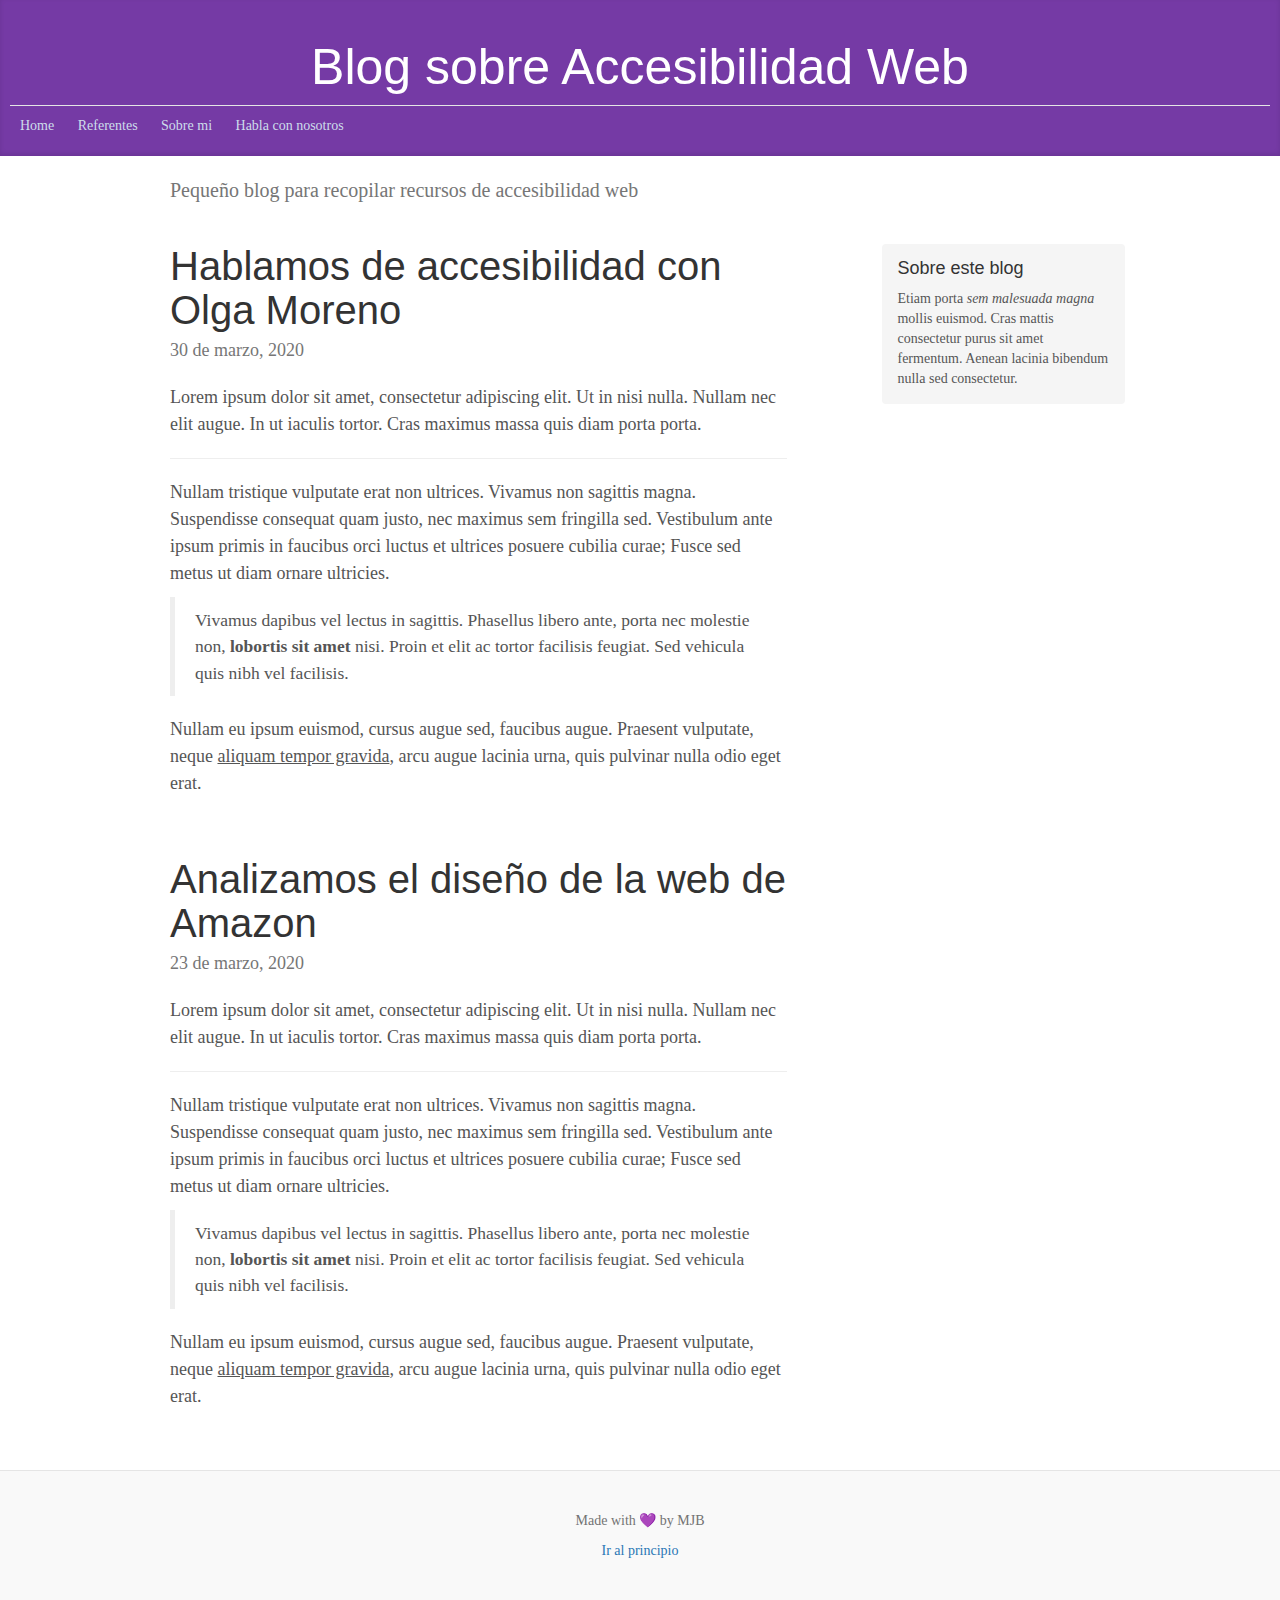
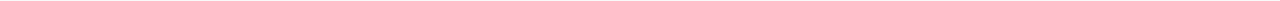
==== index.html @ c4e6eab2 "added tabindex" ====
<!DOCTYPE html>
<html lang="en">

<head>
    <meta charset="utf-8">
    <meta name="viewport" content="width=device-width, initial-scale=1">
    <meta name="description" content="Recopilación de contenidos sobre accesibilidad web">

    <title>Blog sobre Accesibilidad Web</title>

    <!-- Bootstrap compiled and minified CSS -->
    <link rel="stylesheet" href="https://maxcdn.bootstrapcdn.com/bootstrap/3.3.5/css/bootstrap.min.css">
    <link href="blog.css" rel="stylesheet">
</head>

<body>
    <!-- HEADER -->
    <header>
        <div class="blog-masthead">
            <h1 class="blog-title">Blog sobre Accesibilidad Web</h1>
            <nav class="blog-nav">
                <a class="blog-nav-item" href="#">Home</a>
                <a class="blog-nav-item" href="referentes.html">Referentes</a>
                <a class="blog-nav-item" href="about.html">Sobre mi</a>
                <a class="blog-nav-item" href="contacto.html">Habla con nosotros</a>
            </nav>
        </div>
    </header>

    <main class="container">
        <div class="blog-header">
            <p class="lead blog-description"> Pequeño blog para recopilar recursos de accesibilidad web </p>
        </div>

        <div class="row">
            <!-- MAIN -->
            <div class="col-sm-8 blog-main">
                <!-- POST 1 -->
                <article class="blog-post">
                    <h2 class="blog-post-title" tabindex="0">Hablamos de accesibilidad con Olga Moreno</h2>
                    <p class="blog-post-meta">30 de marzo, 2020</p>

                    <p>Lorem ipsum dolor sit amet, consectetur adipiscing elit. Ut in nisi nulla. Nullam nec elit augue.
                        In ut iaculis tortor. Cras maximus massa quis diam porta porta.</p>
                    <hr>
                    <p>Nullam tristique vulputate erat non ultrices. Vivamus non sagittis magna. Suspendisse consequat
                        quam justo, nec maximus sem fringilla sed. Vestibulum ante ipsum primis in faucibus orci luctus
                        et ultrices posuere cubilia curae; Fusce sed metus ut diam ornare ultricies.</p>
                    <blockquote>
                        <p>Vivamus dapibus vel lectus in sagittis. Phasellus libero ante, porta nec molestie non,
                            <strong>lobortis sit amet</strong> nisi. Proin et elit ac tortor facilisis feugiat. Sed
                            vehicula quis nibh vel facilisis.
                        </p>
                    </blockquote>
                    <p>Nullam eu ipsum euismod, cursus augue sed, faucibus augue. Praesent vulputate, neque <u>aliquam
                            tempor gravida</u>, arcu augue lacinia urna, quis pulvinar nulla odio eget erat.</p>
                </article>
                <!-- POST 2 -->
                <article class="blog-post">
                    <h2 class="blog-post-title" tabindex="0">Analizamos el diseño de la web de Amazon</h2>
                    <p class="blog-post-meta">23 de marzo, 2020</p>

                    <p>Lorem ipsum dolor sit amet, consectetur adipiscing elit. Ut in nisi nulla. Nullam nec elit augue.
                        In ut iaculis tortor. Cras maximus massa quis diam porta porta.</p>
                    <hr>
                    <p>Nullam tristique vulputate erat non ultrices. Vivamus non sagittis magna. Suspendisse consequat
                        quam justo, nec maximus sem fringilla sed. Vestibulum ante ipsum primis in faucibus orci luctus
                        et ultrices posuere cubilia curae; Fusce sed metus ut diam ornare ultricies.</p>
                    <blockquote>
                        <p>Vivamus dapibus vel lectus in sagittis. Phasellus libero ante, porta nec molestie non,
                            <strong>lobortis sit amet</strong> nisi. Proin et elit ac tortor facilisis feugiat. Sed
                            vehicula quis nibh vel facilisis.
                        </p>
                    </blockquote>
                    <p>Nullam eu ipsum euismod, cursus augue sed, faucibus augue. Praesent vulputate, neque <u>aliquam
                            tempor gravida</u>, arcu augue lacinia urna, quis pulvinar nulla odio eget erat.</p>
                </article>
            </div>
            <!-- SIDEBAR -->
            <div class="col-sm-3 col-sm-offset-1 blog-sidebar">
                <aside class="sidebar-module sidebar-module-inset">
                    <h4 tabindex="0">Sobre este blog</h4>
                    <p>Etiam porta <em>sem malesuada magna</em> mollis euismod. Cras mattis consectetur purus sit amet
                        fermentum. Aenean lacinia bibendum nulla sed consectetur.</p>
                </aside>
                <!-- 
                <div class="sidebar-module">
                    <h4>Post antiguos</h4>
                    <ol class="list-unstyled">
                        <li><a href="#">Marzo 2021</a></li>
                        <li><a href="#">Febrero 2021</a></li>
                        <li><a href="#">Enero 2021</a></li>
                    </ol>
                </div>
            </div>
            -->
        </div>

    </main>
    <!-- FOOTER -->
    <footer class="blog-footer">
        <p>Made with &#128156; by MJB</p>
        <p>
            <a href="#">Ir al principio</a>
        </p>
    </footer>

    <script src="https://ajax.googleapis.com/ajax/libs/jquery/1.11.3/jquery.min.js"></script>
    <script src="https://maxcdn.bootstrapcdn.com/bootstrap/3.3.5/js/bootstrap.min.js"></script>
</body>

</html>
---- blog.css ----
/*
 * Globals
 */

 body {
    font-family: Georgia, "Times New Roman", Times, serif;
    color: #555;
  }
  
  h1, .h1,
  h2, .h2,
  h3, .h3,
  h4, .h4,
  h5, .h5,
  h6, .h6 {
    margin-top: 0;
    font-family: "Helvetica Neue", Helvetica, Arial, sans-serif;
    font-weight: normal;
    color: #333;
  }
  
  
  /*
   * Override Bootstrap's default container.
   */
  
  @media (min-width: 1200px) {
    .container {
      width: 970px;
    }
  }
  
  
  /*
   * Masthead for nav
   */
  
  .blog-masthead {
    padding: 10px;
    background-color: #753aa5;
    -webkit-box-shadow: inset 0 -2px 5px rgba(0,0,0,.1);
            box-shadow: inset 0 -2px 5px rgba(0,0,0,.1);
  }
  
  /* Nav links */
  .blog-nav-item {
    position: relative;
    display: inline-block;
    padding: 10px;
    font-weight: 500;
    color: #cdddeb;

  }
  .blog-nav-item:hover,
  .blog-nav-item:focus {
    color: #fff;
    font-size: 150%;
    text-decoration: underline;
  }
  
  /* Active state gets a caret at the bottom */
  .blog-nav {
    border-top: 1px solid #e5e5e5;
  }
  
  /*
   * Blog name and description
   */
  
  .blog-header {
    padding-top: 20px;
    padding-bottom: 20px;
  }
  .blog-title {
    color: #fff;
    padding-top: 30px;
    margin-bottom: 10px;
    font-size: 50px;
    font-weight: normal;
    text-align: center;
  }
  .blog-description {
    font-size: 20px;
    color: #767676;
  }
  
  
  /*
   * Main column and sidebar layout
   */
  
  .blog-main {
    font-size: 18px;
    line-height: 1.5;
  }
  
  /* Sidebar modules for boxing content */
  .sidebar-module {
    padding: 15px;
    margin: 0 -15px 15px;
  }
  .sidebar-module-inset {
    padding: 15px;
    background-color: #f5f5f5;
    border-radius: 4px;
  }
  .sidebar-module-inset p:last-child,
  .sidebar-module-inset ul:last-child,
  .sidebar-module-inset ol:last-child {
    margin-bottom: 0;
  }
  
  
  /* Pagination */
  .pager {
    margin-bottom: 60px;
    text-align: left;
  }
  .pager > li > a {
    width: 140px;
    padding: 10px 20px;
    text-align: center;
    border-radius: 30px;
  }
  
  
  /*
   * Blog posts
   */
  
  .blog-post {
    margin-bottom: 60px;
  }

  .blog-post img {
    max-width: 10rem;
  }

  .blog-post-title {
    margin-bottom: 5px;
    font-size: 40px;
  }
  .blog-post-meta {
    margin-bottom: 20px;
    color: #767676;
  }

  .social-media img {
    padding-top: 8px;
    max-width: 4rem;
  }
  
  
  /*
   * Footer
   */
  
  .blog-footer {
    padding: 40px 0;
    color: #999;
    text-align: center;
    background-color: #f9f9f9;
    border-top: 1px solid #e5e5e5;
  }
  .blog-footer p {
    color: #737373;
  }
  .blog-footer a {
    color: #2a77b5;
  }
  .blog-footer p:last-child {
    margin-bottom: 0;
  }
  
  .magic-btn {
    display: inline-block;
    padding: 8px;
    background: #673AB7;
    border-radius: 4px;
    color: white;
    box-shadow: 1px 3px 6px rgba(0, 0, 0, 0.4);
  }

  .u-visually-hidden {
    border: 0;
    clip: rect(0 0 0 0);
    height: 1px;
    margin: -1px;
    overflow: hidden;
    padding: 0;
    position: absolute;
    width: 1px;
}
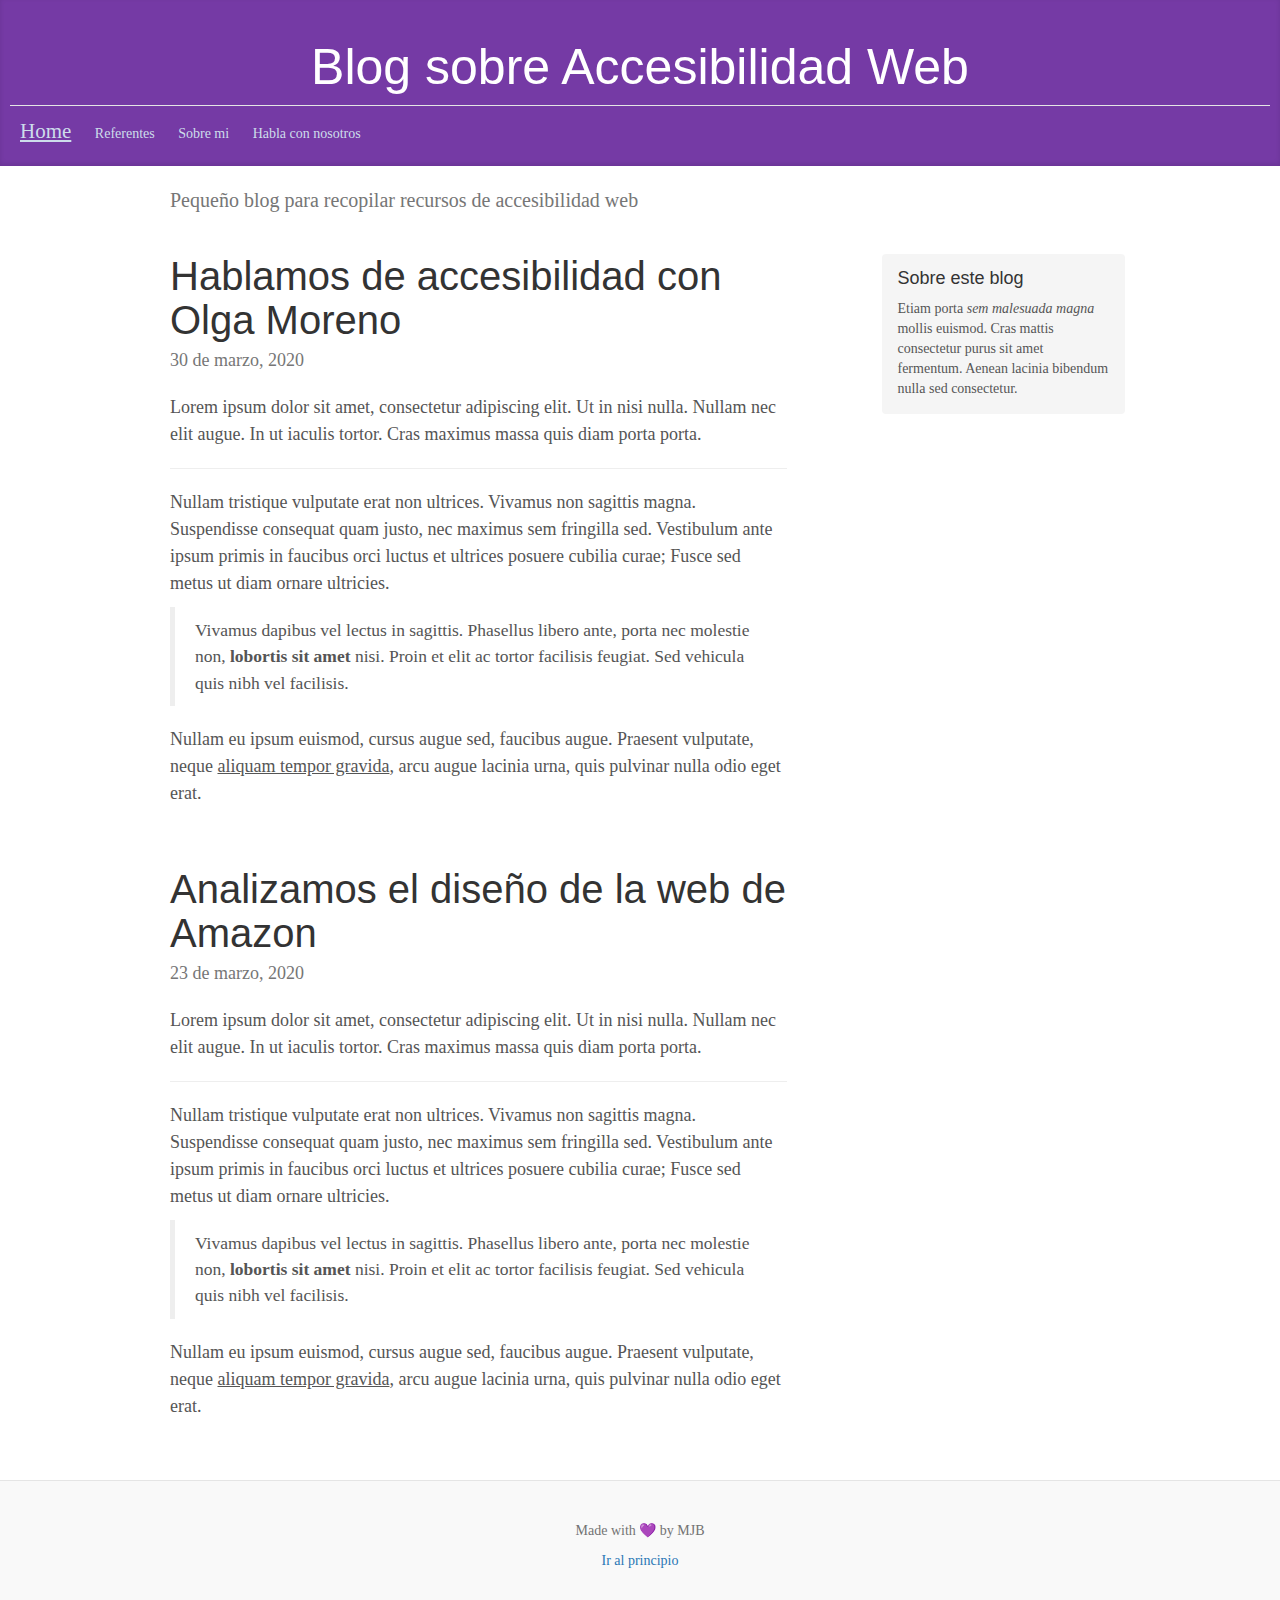
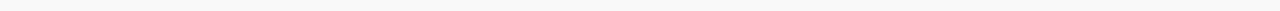
==== commit 64cef541: "changes in menu" ====
--- a/index.html
+++ b/index.html
@@ -19,10 +19,10 @@
         <div class="blog-masthead">
             <h1 class="blog-title">Blog sobre Accesibilidad Web</h1>
             <nav class="blog-nav">
-                <a class="blog-nav-item" href="#">Home</a>
-                <a class="blog-nav-item" href="referentes.html">Referentes</a>
-                <a class="blog-nav-item" href="about.html">Sobre mi</a>
-                <a class="blog-nav-item" href="contacto.html">Habla con nosotros</a>
+                <a class="current" href="#">Home</a>
+                <a href="referentes.html">Referentes</a>
+                <a href="about.html">Sobre mi</a>
+                <a href="contacto.html">Habla con nosotros</a>
             </nav>
         </div>
     </header>
--- a/blog.css
+++ b/blog.css
@@ -43,7 +43,7 @@
   }
   
   /* Nav links */
-  .blog-nav-item {
+  .blog-nav a {
     position: relative;
     display: inline-block;
     padding: 10px;
@@ -54,6 +54,13 @@
   .blog-nav-item:hover,
   .blog-nav-item:focus {
     color: #fff;
+    font-size: 150%;
+    text-decoration: underline;
+  }
+
+  
+
+  .blog-nav .current {
     font-size: 150%;
     text-decoration: underline;
   }
@@ -84,6 +91,10 @@
     color: #767676;
   }
   
+  .blog-text {
+    font-size: 16px;
+    color: #767676;
+  }
   
   /*
    * Main column and sidebar layout
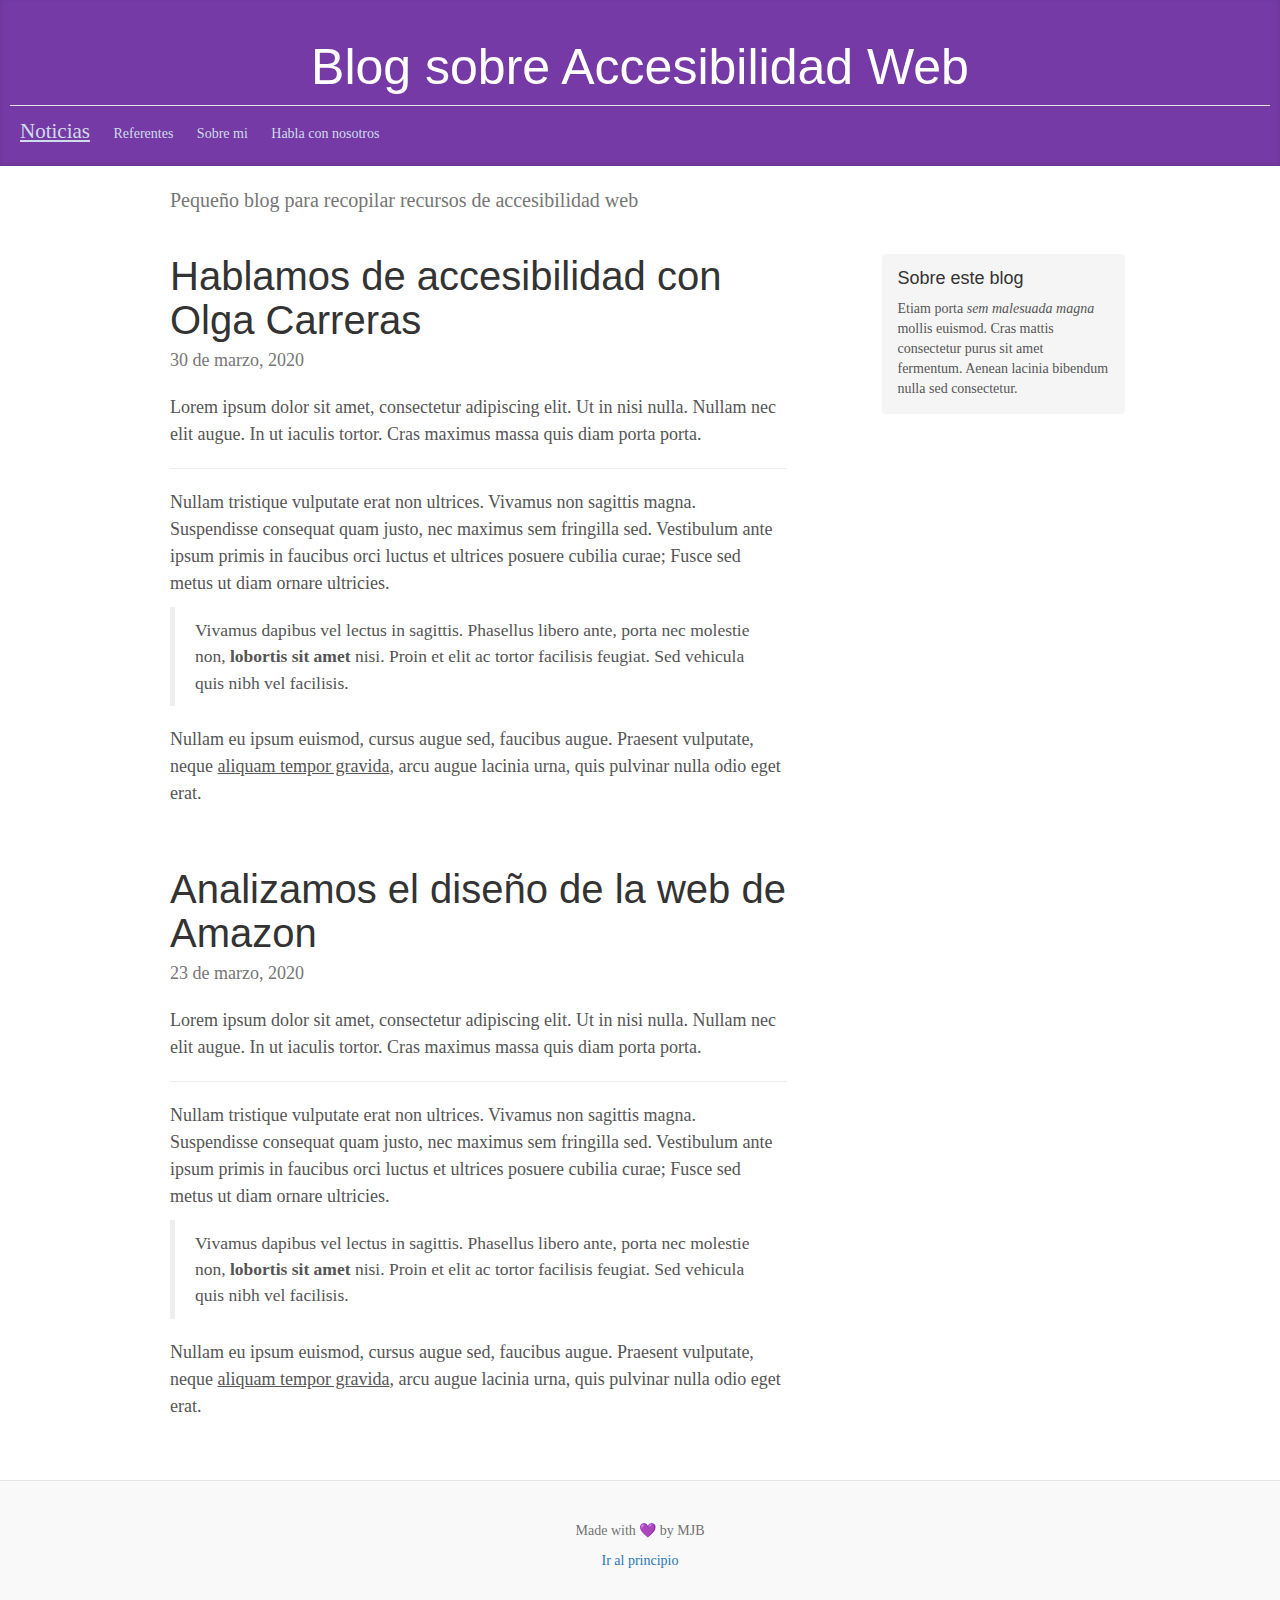
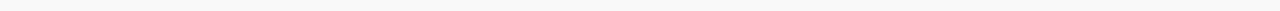
==== commit 3973b544: "incluiding wai aria" ====
--- a/index.html
+++ b/index.html
@@ -15,11 +15,11 @@
 
 <body>
     <!-- HEADER -->
-    <header>
+    <header role="heading" aria-level="1">
         <div class="blog-masthead">
             <h1 class="blog-title">Blog sobre Accesibilidad Web</h1>
-            <nav class="blog-nav">
-                <a class="current" href="#">Home</a>
+            <nav class="blog-nav" role="navigation">
+                <a class="current" href="#" aria-current="page">Noticias</a>
                 <a href="referentes.html">Referentes</a>
                 <a href="about.html">Sobre mi</a>
                 <a href="contacto.html">Habla con nosotros</a>
@@ -27,7 +27,7 @@
         </div>
     </header>
 
-    <main class="container">
+    <main class="container" role="main">
         <div class="blog-header">
             <p class="lead blog-description"> Pequeño blog para recopilar recursos de accesibilidad web </p>
         </div>
@@ -36,8 +36,8 @@
             <!-- MAIN -->
             <div class="col-sm-8 blog-main">
                 <!-- POST 1 -->
-                <article class="blog-post">
-                    <h2 class="blog-post-title" tabindex="0">Hablamos de accesibilidad con Olga Moreno</h2>
+                <article class="blog-post" role="article">
+                    <h2 class="blog-post-title" tabindex="0">Hablamos de accesibilidad con Olga Carreras</h2>
                     <p class="blog-post-meta">30 de marzo, 2020</p>
 
                     <p>Lorem ipsum dolor sit amet, consectetur adipiscing elit. Ut in nisi nulla. Nullam nec elit augue.
@@ -56,7 +56,7 @@
                             tempor gravida</u>, arcu augue lacinia urna, quis pulvinar nulla odio eget erat.</p>
                 </article>
                 <!-- POST 2 -->
-                <article class="blog-post">
+                <article class="blog-post" role="article">
                     <h2 class="blog-post-title" tabindex="0">Analizamos el diseño de la web de Amazon</h2>
                     <p class="blog-post-meta">23 de marzo, 2020</p>
 
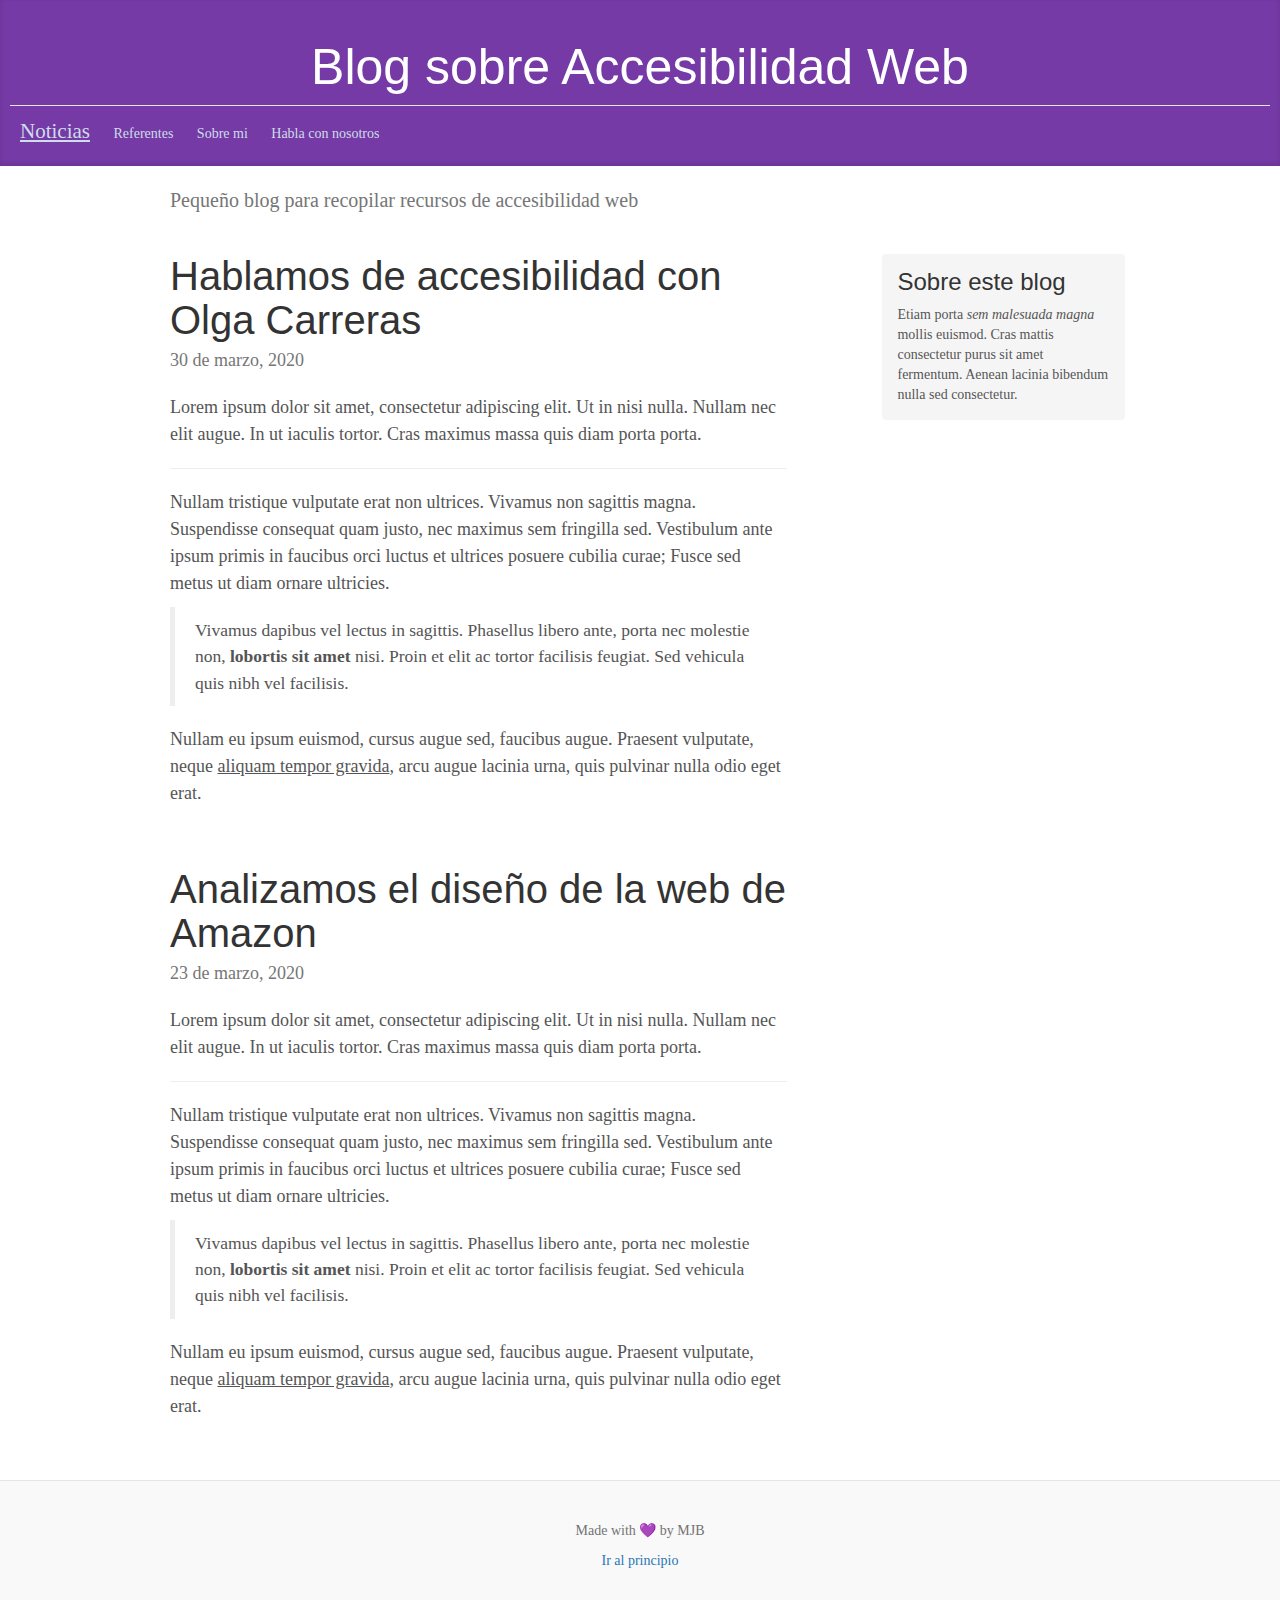
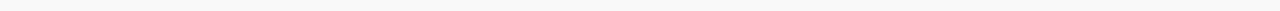
==== commit f8dfaceb: "h fixes" ====
--- a/index.html
+++ b/index.html
@@ -79,7 +79,7 @@
             <!-- SIDEBAR -->
             <div class="col-sm-3 col-sm-offset-1 blog-sidebar">
                 <aside class="sidebar-module sidebar-module-inset">
-                    <h4 tabindex="0">Sobre este blog</h4>
+                    <h3 tabindex="0">Sobre este blog</h3>
                     <p>Etiam porta <em>sem malesuada magna</em> mollis euismod. Cras mattis consectetur purus sit amet
                         fermentum. Aenean lacinia bibendum nulla sed consectetur.</p>
                 </aside>
